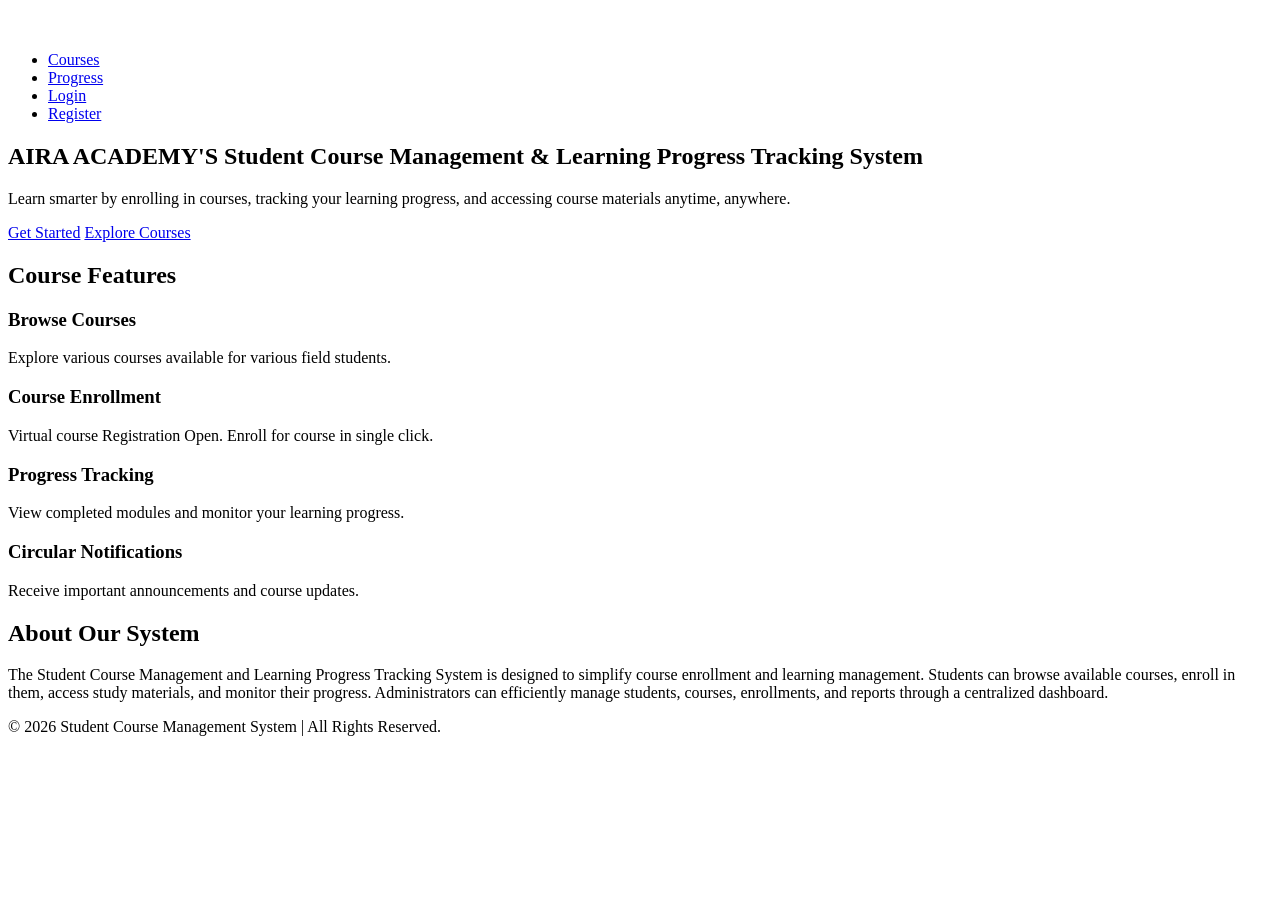
==== frontend/index.html @ 18d90a11 "Create index.html for Student Course Management System This HTML file serves as the main structure f" ====
<!DOCTYPE html>
<html lang="en">
<head>
    <meta charset="UTF-8">
    <meta name="viewport" content="width=device-width, initial-scale=1.0">
    <title>Student Course Management System</title>
    <link rel="stylesheet" href="style.css">
</head>
<body>

    <!-- Navigation -->
    <nav>
        <div class="logo" style="color: white; font-size: 24px; font-weight: bold;">AIRA Academy</div>

        <ul>
            
            <li><a href="courses.html">Courses</a></li>
            <li><a href="progress.html">Progress</a></li>
            <li><a href="login.html">Login</a></li>
            <li><a href="register.html">Register</a></li>
        </ul>
    </nav>

    <!-- Hero Section -->
    <section class="hero">

        <div class="hero-text">

            <h1>AIRA ACADEMY'S Student Course Management & Learning Progress Tracking System</h1>

            <p>
                Learn smarter by enrolling in courses, tracking your learning progress,
                and accessing course materials anytime, anywhere.
            </p>

            <a href="register.html" class="btn">Get Started</a>
            <a href="courses.html" class="btn btn2">Explore Courses</a>

        </div>

    </section>

    <!-- Features -->

    <section class="features">

        <h2>Course Features</h2>
     <div class="feature-box">

        <div class="card">
            <h3> Browse Courses</h3>
            <p>Explore various courses available for various field students.</p>
        </div>

        <div class="card">
            <h3> Course Enrollment</h3>
            <p>Virtual course Registration Open. Enroll for course in single click.</p>
        </div>

        <div class="card">
            <h3> Progress Tracking</h3>
            <p>View completed modules and monitor your learning progress.</p>
        </div>

        <div class="card">
            <h3> Circular Notifications</h3>
            <p>Receive important announcements and course updates.</p>
        </div>

    </div>

</section>

    <!-- About -->

    <section class="about">

        <h2>About Our System</h2>

        <p>
            The Student Course Management and Learning Progress Tracking System
            is designed to simplify course enrollment and learning management.
            Students can browse available courses, enroll in them, access study
            materials, and monitor their progress. Administrators can efficiently
            manage students, courses, enrollments, and reports through a centralized dashboard.
        </p>

    </section>

    <!-- Footer -->

    <footer>

        <p>© 2026 Student Course Management System | All Rights Reserved.</p>

    </footer>

</body>
</html>
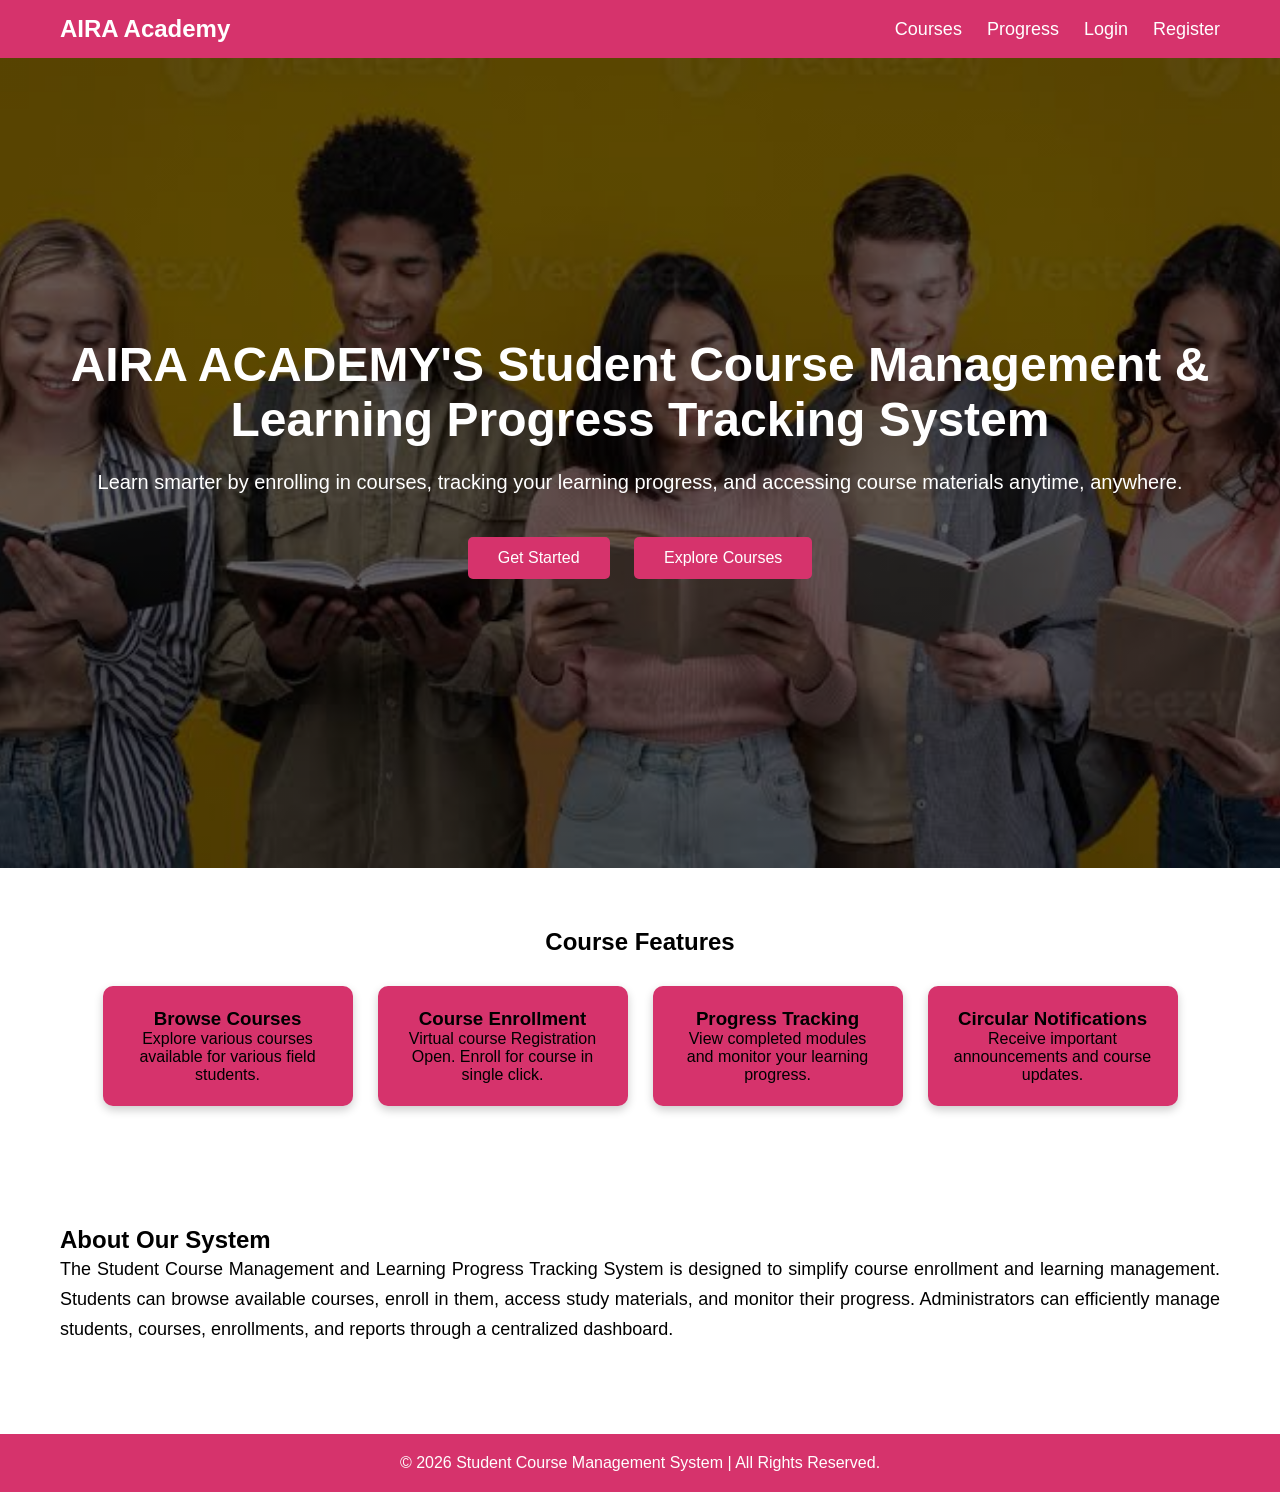
==== commit 21ec481b: "Add files via upload" ====
--- a/frontend/index.html
+++ b/frontend/index.html
@@ -1,99 +1,99 @@
-<!DOCTYPE html>
-<html lang="en">
-<head>
-    <meta charset="UTF-8">
-    <meta name="viewport" content="width=device-width, initial-scale=1.0">
-    <title>Student Course Management System</title>
-    <link rel="stylesheet" href="style.css">
-</head>
-<body>
-
-    <!-- Navigation -->
-    <nav>
-        <div class="logo" style="color: white; font-size: 24px; font-weight: bold;">AIRA Academy</div>
-
-        <ul>
-            
-            <li><a href="courses.html">Courses</a></li>
-            <li><a href="progress.html">Progress</a></li>
-            <li><a href="login.html">Login</a></li>
-            <li><a href="register.html">Register</a></li>
-        </ul>
-    </nav>
-
-    <!-- Hero Section -->
-    <section class="hero">
-
-        <div class="hero-text">
-
-            <h1>AIRA ACADEMY'S Student Course Management & Learning Progress Tracking System</h1>
-
-            <p>
-                Learn smarter by enrolling in courses, tracking your learning progress,
-                and accessing course materials anytime, anywhere.
-            </p>
-
-            <a href="register.html" class="btn">Get Started</a>
-            <a href="courses.html" class="btn btn2">Explore Courses</a>
-
-        </div>
-
-    </section>
-
-    <!-- Features -->
-
-    <section class="features">
-
-        <h2>Course Features</h2>
-     <div class="feature-box">
-
-        <div class="card">
-            <h3> Browse Courses</h3>
-            <p>Explore various courses available for various field students.</p>
-        </div>
-
-        <div class="card">
-            <h3> Course Enrollment</h3>
-            <p>Virtual course Registration Open. Enroll for course in single click.</p>
-        </div>
-
-        <div class="card">
-            <h3> Progress Tracking</h3>
-            <p>View completed modules and monitor your learning progress.</p>
-        </div>
-
-        <div class="card">
-            <h3> Circular Notifications</h3>
-            <p>Receive important announcements and course updates.</p>
-        </div>
-
-    </div>
-
-</section>
-
-    <!-- About -->
-
-    <section class="about">
-
-        <h2>About Our System</h2>
-
-        <p>
-            The Student Course Management and Learning Progress Tracking System
-            is designed to simplify course enrollment and learning management.
-            Students can browse available courses, enroll in them, access study
-            materials, and monitor their progress. Administrators can efficiently
-            manage students, courses, enrollments, and reports through a centralized dashboard.
-        </p>
-
-    </section>
-
-    <!-- Footer -->
-
-    <footer>
-
-        <p>© 2026 Student Course Management System | All Rights Reserved.</p>
-
-    </footer>
-
-</body>
-</html>
+<!DOCTYPE html>
+<html lang="en">
+<head>
+    <meta charset="UTF-8">
+    <meta name="viewport" content="width=device-width, initial-scale=1.0">
+    <title>Student Course Management System</title>
+    <link rel="stylesheet" href="style.css">
+</head>
+<body>
+
+    <!-- Navigation -->
+    <nav>
+        <div class="logo" style="color: white; font-size: 24px; font-weight: bold;">AIRA Academy</div>
+
+        <ul>
+            
+            <li><a href="courses.html">Courses</a></li>
+            <li><a href="progress.html">Progress</a></li>
+            <li><a href="login.html">Login</a></li>
+            <li><a href="register.html">Register</a></li>
+        </ul>
+    </nav>
+
+    <!-- Hero Section -->
+    <section class="hero">
+
+        <div class="hero-text">
+
+            <h1>AIRA ACADEMY'S Student Course Management & Learning Progress Tracking System</h1>
+
+            <p>
+                Learn smarter by enrolling in courses, tracking your learning progress,
+                and accessing course materials anytime, anywhere.
+            </p>
+
+            <a href="register.html" class="btn">Get Started</a>
+            <a href="courses.html" class="btn btn2">Explore Courses</a>
+
+        </div>
+
+    </section>
+
+    <!-- Features -->
+
+    <section class="features">
+
+        <h2>Course Features</h2>
+     <div class="feature-box">
+
+        <div class="card">
+            <h3> Browse Courses</h3>
+            <p>Explore various courses available for various field students.</p>
+        </div>
+
+        <div class="card">
+            <h3> Course Enrollment</h3>
+            <p>Virtual course Registration Open. Enroll for course in single click.</p>
+        </div>
+
+        <div class="card">
+            <h3> Progress Tracking</h3>
+            <p>View completed modules and monitor your learning progress.</p>
+        </div>
+
+        <div class="card">
+            <h3> Circular Notifications</h3>
+            <p>Receive important announcements and course updates.</p>
+        </div>
+
+    </div>
+
+</section>
+
+    <!-- About -->
+
+    <section class="about">
+
+        <h2>About Our System</h2>
+
+        <p>
+            The Student Course Management and Learning Progress Tracking System
+            is designed to simplify course enrollment and learning management.
+            Students can browse available courses, enroll in them, access study
+            materials, and monitor their progress. Administrators can efficiently
+            manage students, courses, enrollments, and reports through a centralized dashboard.
+        </p>
+
+    </section>
+
+    <!-- Footer -->
+
+    <footer>
+
+        <p>© 2026 Student Course Management System | All Rights Reserved.</p>
+
+    </footer>
+
+</body>
+</html>
--- a/frontend/style.css
+++ b/frontend/style.css
@@ -0,0 +1,468 @@
+*{
+    margin:0;
+    padding:0;
+    box-sizing:border-box;
+    font-family:Arial, Helvetica, sans-serif;
+}
+
+body{
+    background:#43444400;
+}
+
+/* Navigation */
+
+nav{
+    background:#D6336C;
+    display:flex;
+    justify-content:space-between;
+    align-items:center;
+    padding:15px 60px;
+}
+
+nav h2{
+    color:white;
+    font-size:28px;
+}
+
+nav ul{
+    list-style:none;
+    display:flex;
+}
+
+nav ul li{
+    margin-left:25px;
+}
+
+nav ul li a{
+    text-decoration:none;
+    color:white;
+    font-size:18px;
+}
+
+nav ul li a:hover{
+    color:yellow;
+}
+
+/* Hero Section */
+
+.hero{
+    height:90vh;
+    background:linear-gradient(rgba(0,0,0,.6),rgba(0,0,0,.6)),
+    url("study.jpg");
+    background-size:cover;
+    background-position:center;
+    display:flex;
+    justify-content:center;
+    align-items:center;
+    text-align:center;
+    color:white;
+}
+
+.hero-content{
+    width:70%;
+}
+
+.hero h1{
+    font-size:48px;
+    margin-bottom:20px;
+}
+
+.hero p{
+    font-size:20px;
+    line-height:30px;
+    margin-bottom:30px;
+}
+
+.btn{
+    display:inline-block;
+    background:#D6336C;
+    color:white;
+    text-decoration:none;
+    padding:12px 30px;
+    border-radius:5px;
+    margin:10px;
+    transition:.3s;
+}
+
+.btn:hover{
+    background:#D6336C
+;
+}
+
+/* Sections */
+
+section{
+    padding:60px;
+}
+
+.title{
+    text-align:center;
+    color:#D6336C
+;
+    margin-bottom:40px;
+    font-size:35px;
+}
+
+/* Features */
+
+.features{
+    text-align: center;
+    padding: 60px 20px;
+}
+
+.feature-box{
+    display: flex;
+    justify-content: center;   /* Centers the cards */
+    align-items: center;
+    flex-wrap: wrap;
+    gap: 25px;
+    margin-top: 30px;
+}
+
+
+.card{
+    width: 250px;
+    background: #D6336C
+;
+    padding: 20px;
+    border-radius: 10px;
+    box-shadow: 0 4px 10px rgba(0,0,0,0.2);
+    text-align: center;
+}
+.card{
+    border: 2px solid transparent;
+    transition: border-color 0.3s ease;
+}
+
+.card:hover{
+    border-color: #000;
+}
+
+/* About */
+
+.about{
+    background:white;
+}
+
+.about p{
+    font-size:18px;
+    line-height:30px;
+    text-align:justify;
+}
+
+/* Modules */
+
+.modules{
+    display:flex;
+    justify-content:center;
+    gap:40px;
+    flex-wrap:wrap;
+}
+
+.module{
+    width:350px;
+    background:white;
+    padding:25px;
+    border-radius:10px;
+    box-shadow:0 5px 10px rgba(0,0,0,.15);
+}
+
+.module h3{
+    color:#D6336C
+;
+    margin-bottom:20px;
+}
+
+.module ul{
+    padding-left:20px;
+}
+
+.module li{
+    margin-bottom:12px;
+}
+
+/* Footer */
+
+footer{
+    background:#D6336C
+;
+    color:white;
+    text-align:center;
+    padding:20px;
+    margin-top:30px;
+}
+
+/* Responsive */
+
+@media(max-width:768px){
+
+nav{
+    flex-direction:column;
+}
+
+nav ul{
+    flex-direction:column;
+    margin-top:15px;
+}
+
+nav ul li{
+    margin:10px 0;
+}
+
+.hero h1{
+    font-size:35px;
+}
+
+.hero p{
+    font-size:18px;
+}
+
+.hero-content{
+    width:90%;
+}
+
+}
+
+
+/* LOGIN PAGE */
+
+.login-container{
+    height:100vh;
+    display:flex;
+    justify-content:center;
+    align-items:center;
+    background:linear-gradient(135deg,#f5f5f5,#dcdcdc);
+}
+
+.login-box{
+    width:380px;
+    background:#fff;
+    padding:40px;
+    border-radius:15px;
+    box-shadow:0 10px 30px rgba(0,0,0,0.2);
+    text-align:center;
+}
+
+.login-box h1{
+    color:#111;
+    margin-bottom:10px;
+}
+
+.login-box p{
+    color:#666;
+    margin-bottom:30px;
+}
+
+.input-box{
+    text-align:left;
+    margin-bottom:20px;
+}
+
+.input-box label{
+    font-weight:bold;
+    display:block;
+    margin-bottom:8px;
+}
+
+.input-box input{
+    width:100%;
+    padding:12px;
+    border:1px solid #ccc;
+    border-radius:8px;
+    outline:none;
+    font-size:16px;
+    transition:0.3s;
+}
+
+.input-box input:focus{
+    border-color:#000;
+    box-shadow:0 0 8px rgba(0,0,0,0.2);
+}
+
+.options{
+    display:flex;
+    justify-content:space-between;
+    align-items:center;
+    margin-bottom:20px;
+    font-size:14px;
+}
+
+.options a{
+    text-decoration:none;
+    color:#000;
+}
+
+.login-btn{
+    width:100%;
+    padding:12px;
+    background:#111;
+    color:#fff;
+    border:none;
+    border-radius:8px;
+    font-size:17px;
+    cursor:pointer;
+    transition:0.3s;
+}
+
+.login-btn:hover{
+    background:#333;
+}
+
+.register-link{
+    margin-top:20px;
+    font-size:15px;
+}
+
+.register-link a{
+    color:#000;
+    text-decoration:none;
+    font-weight:bold;
+}
+
+.register-link a:hover{
+    text-decoration:underline;
+}
+
+
+.course-section{
+    padding:60px;
+    text-align:center;
+}
+
+.course-section h1{
+    font-size:40px;
+    margin-bottom:10px;
+}
+
+.course-section p{
+    color:#555;
+    margin-bottom:40px;
+}
+
+.course-container{
+    display:flex;
+    justify-content:center;
+    gap:30px;
+    flex-wrap:wrap;
+}
+
+.course-card{
+    width:280px;
+    background:#fff;
+    border-radius:12px;
+    overflow:hidden;
+    box-shadow:0 5px 15px rgba(0,0,0,.2);
+    transition:.3s;
+}
+
+.course-card:hover{
+    box-shadow:0 10px 25px rgba(0,0,0,.35);
+}
+
+.course-card img{
+    width:100%;
+    height:180px;
+    object-fit:cover;
+}
+
+.course-content{
+    padding:20px;
+}
+
+.course-content h3{
+    margin-bottom:10px;
+}
+
+.course-content p{
+    font-size:15px;
+    color:#555;
+}
+
+.course-content span{
+    display:block;
+    margin:15px 0;
+    font-weight:bold;
+}
+
+.course-content button{
+    width:100%;
+    padding:10px;
+    background:#111;
+    color:white;
+    border:none;
+    border-radius:6px;
+    cursor:pointer;
+    transition:.3s;
+}
+
+.course-content button:hover{
+    background:#444;
+}
+
+/* Progress Page */
+
+.progress-section{
+    padding:60px;
+    text-align:center;
+}
+
+.progress-section h1{
+    font-size:40px;
+    margin-bottom:10px;
+}
+
+.progress-section p{
+    color:#555;
+    margin-bottom:40px;
+}
+
+.progress-card{
+    width:70%;
+    margin:25px auto;
+    background:#fff;
+    padding:20px;
+    border-radius:10px;
+    box-shadow:0 5px 15px rgba(0,0,0,.15);
+    text-align:left;
+}
+
+.progress-card h3{
+    margin-bottom:15px;
+}
+
+.progress-bar{
+    width:100%;
+    height:25px;
+    background:#ddd;
+    border-radius:30px;
+    overflow:hidden;
+}
+
+.progress-fill{
+    height:100%;
+    color:white;
+    text-align:center;
+    line-height:25px;
+    font-weight:bold;
+    border-radius:30px;
+}
+
+.web{
+    width:80%;
+    background:#111;
+}
+
+.python{
+    width:65%;
+    background:#333;
+}
+
+.java{
+    width:50%;
+    background:#555;
+}
+
+.ai{
+    width:90%;
+    background:#000;
+}
